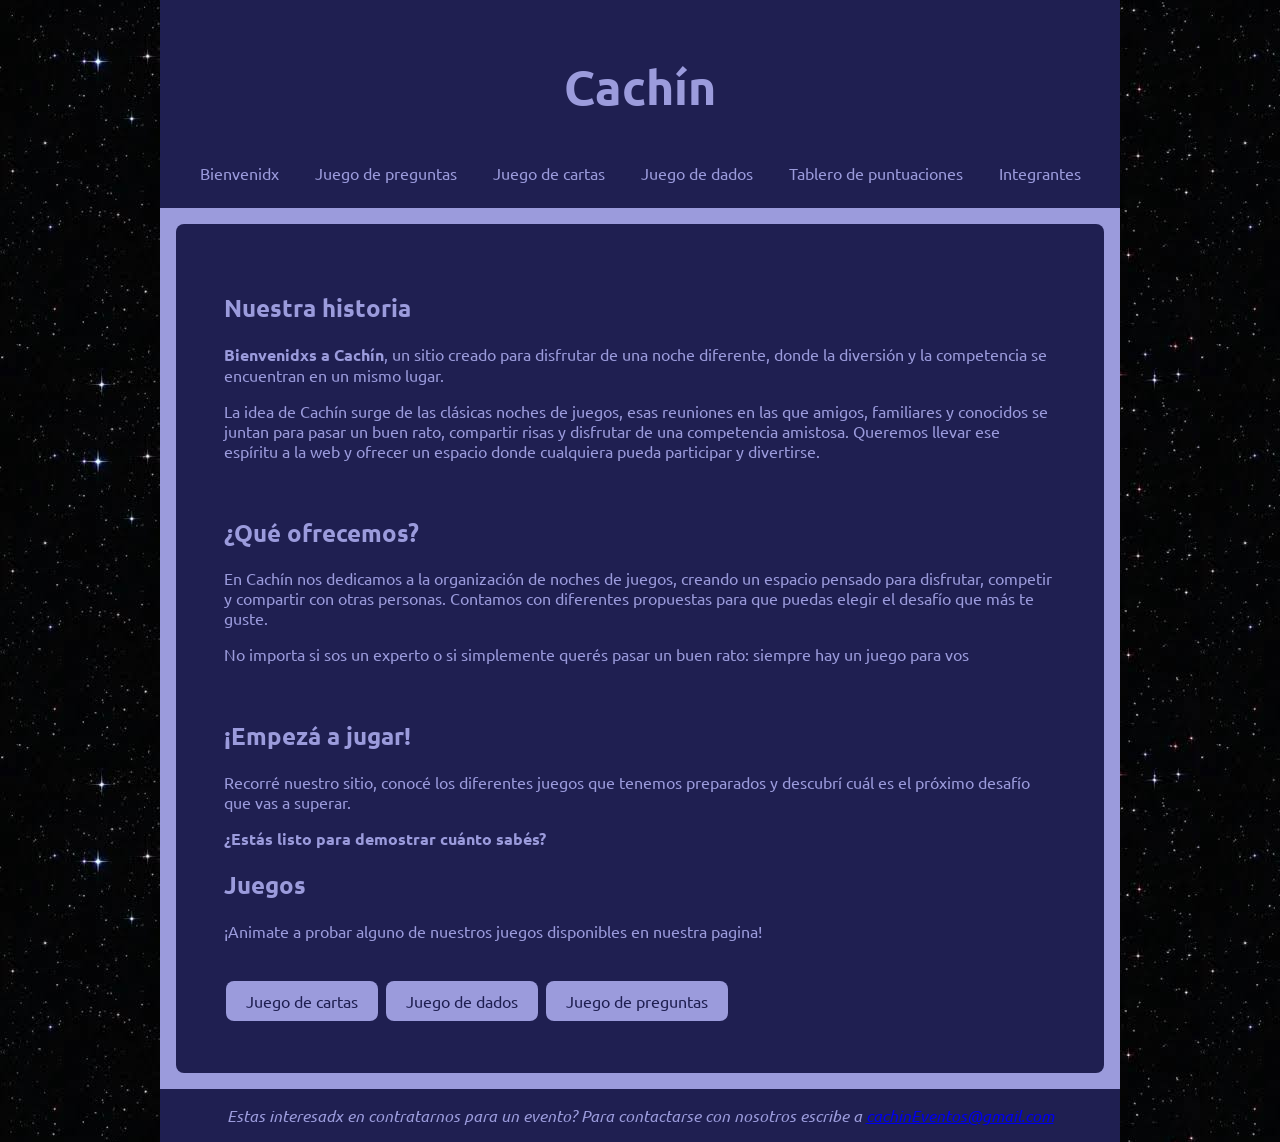
==== index.html @ 5b5b13e2 "Mas estilos y estructura HTML Termine de definir los estilos de la pagina, agregué información a la " ====
<!DOCTYPE html>
<html lang="es">
    <head>
        <meta charset="UTF-8">
        <title>Bienvenido</title>
        <link href="./css/estilo.css" rel="stylesheet">
        <link rel="preconnect" href="https://fonts.googleapis.com">
        <link rel="preconnect" href="https://fonts.gstatic.com" crossorigin>
        <link href="https://fonts.googleapis.com/css2?family=Archivo+Black&family=Ubuntu:ital,wght@0,300;0,400;0,500;0,700;1,300;1,400;1,500;1,700&display=swap" rel="stylesheet">
    </head>
    <body>
        <div id="contenedor">
            <header class="encabezado">
                <nav class="navegador">
                    <h1><strong>Cachín</strong></h1>
                    <ul>
                        <li><a href="index.html">Bienvenidx</a></li>
                        <li><a href="preguntas.html">Juego de preguntas</a></li>
                        <li><a href="cartas.html">Juego de cartas</a></li>
                        <li><a href="dados.html">Juego de dados</a></li>
                        <li><a href="tablero.html">Tablero de puntuaciones</a></li>
                        <li><a href="integrantes.html">Integrantes</a></li>
                    </ul>
                </nav>
            </header>
            <main>
                <section>
                    <article>
                        <h2>Nuestra historia</h2>
                        <p><strong>Bienvenidxs a Cachín</strong>, un sitio creado para disfrutar de una noche diferente, donde la diversión y la competencia se encuentran en un mismo lugar.</p>
                        <p>La idea de Cachín surge de las clásicas noches de juegos, esas reuniones en las que amigos, familiares y conocidos se juntan para pasar un buen rato, compartir risas y disfrutar de una competencia amistosa. Queremos llevar ese espíritu a la web y ofrecer un espacio donde cualquiera pueda participar y divertirse.</p>
                        <br>
                        <h2>¿Qué ofrecemos?</h2>
                        <p>En Cachín nos dedicamos a la organización de noches de juegos, creando un espacio pensado para disfrutar, competir y compartir con otras personas. Contamos con diferentes propuestas para que puedas elegir el desafío que más te guste.</p>
                        <p>No importa si sos un experto o si simplemente querés pasar un buen rato: siempre hay un juego para vos</p>
                        <br>
                        <h2>¡Empezá a jugar!</h2>
                        <p>Recorré nuestro sitio, conocé los diferentes juegos que tenemos preparados y descubrí cuál es el próximo desafío que vas a superar.</p>
                        <p><strong>¿Estás listo para demostrar cuánto sabés?</strong></p>
                        <h2>Juegos</h2>
                        <p>¡Animate a probar alguno de nuestros juegos disponibles en nuestra pagina!</p>
                        <br>
                        <a href="cartas.html" class="botonA">Juego de cartas</a>
                        <a href="dados.html" class="botonA">Juego de dados</a>
                        <a href="preguntas.html" class="botonA">Juego de preguntas</a>
                    </article>
                </section>
            </main>
            <footer class="piedepagina">
                <address>Estas interesadx en contratarnos para un evento? Para contactarse con nosotros escribe a <a href="mailto:cachinEventos@gmail.com">cachinEventos@gmail.com</a></address>
            </footer>
        </div>
    </body>
</html>
---- css/estilo.css ----
*{box-sizing: border-box;}
body{
    margin: 0;
    padding: 0;
    font-family: "Ubuntu", sans-serif;
    background-image: url(../imagenes/fondo-3.jpg);
}
#contenedor{
    width: 100%;
    max-width: 960px;
    margin: 0 auto;
    color: rgb(155, 155, 220);
    background-color: rgb(155, 155, 220);
}
.encabezado, .piedepagina{
    padding:1rem;
    text-align: center;
    background-color: rgb(31, 31, 81);
}
.encabezado h1{
    font-size: 3rem;
}
.navegador ul{
    margin: 0;
    padding: 0;
    list-style-type: none;
}
.navegador li{
    display: inline-block;
}
.navegador a{
    font-size: 1rem;
    line-height: 2.2rem;
    padding: 0.4rem 1rem;
    text-align: center;
    text-decoration: none;
}
.navegador a:link{
    color: rgb(155, 155, 220);
}
.navegador a:visited{
    color: rgb(111, 111, 156);
}
.navegador a:hover{
    color: rgb(54, 54, 75);
}
.navegador a:active{
    color:rgb(22, 22, 37);
}
section{
    padding: 1rem;
    margin: 1rem;
    border-radius: 0.5rem;
    background-color: rgb(31, 31, 81);
}
article{
    text-align: left;
    padding: 1rem;
    margin: 1rem;
}
button{
    display: inline-block;
    border-radius: 0.5rem;
    font-size: medium;
    margin: 4px 2px;
    padding: 10px 20px;
    border: none;
    color: rgb(31, 31, 81);
    background-color: rgb(155, 155, 220);
}
.centrado{
    text-align: center;
}
/*"Botones" del index*/
.botonA{
    display: inline-block;
    text-align: center;
    text-decoration: none;
    border-radius: 0.5rem;
    font-size: medium;
    margin: 4px 2px;
    padding: 10px 20px;
    color: rgb(31, 31, 81) ;
    background-color: rgb(155, 155, 220);
}
.columnas{
    display: flex;
}
.piedepagina address{
    text-align: center;
    text-decoration: none;
}
.piedepagina address:a{
    color:rgb(68, 68, 97);
}
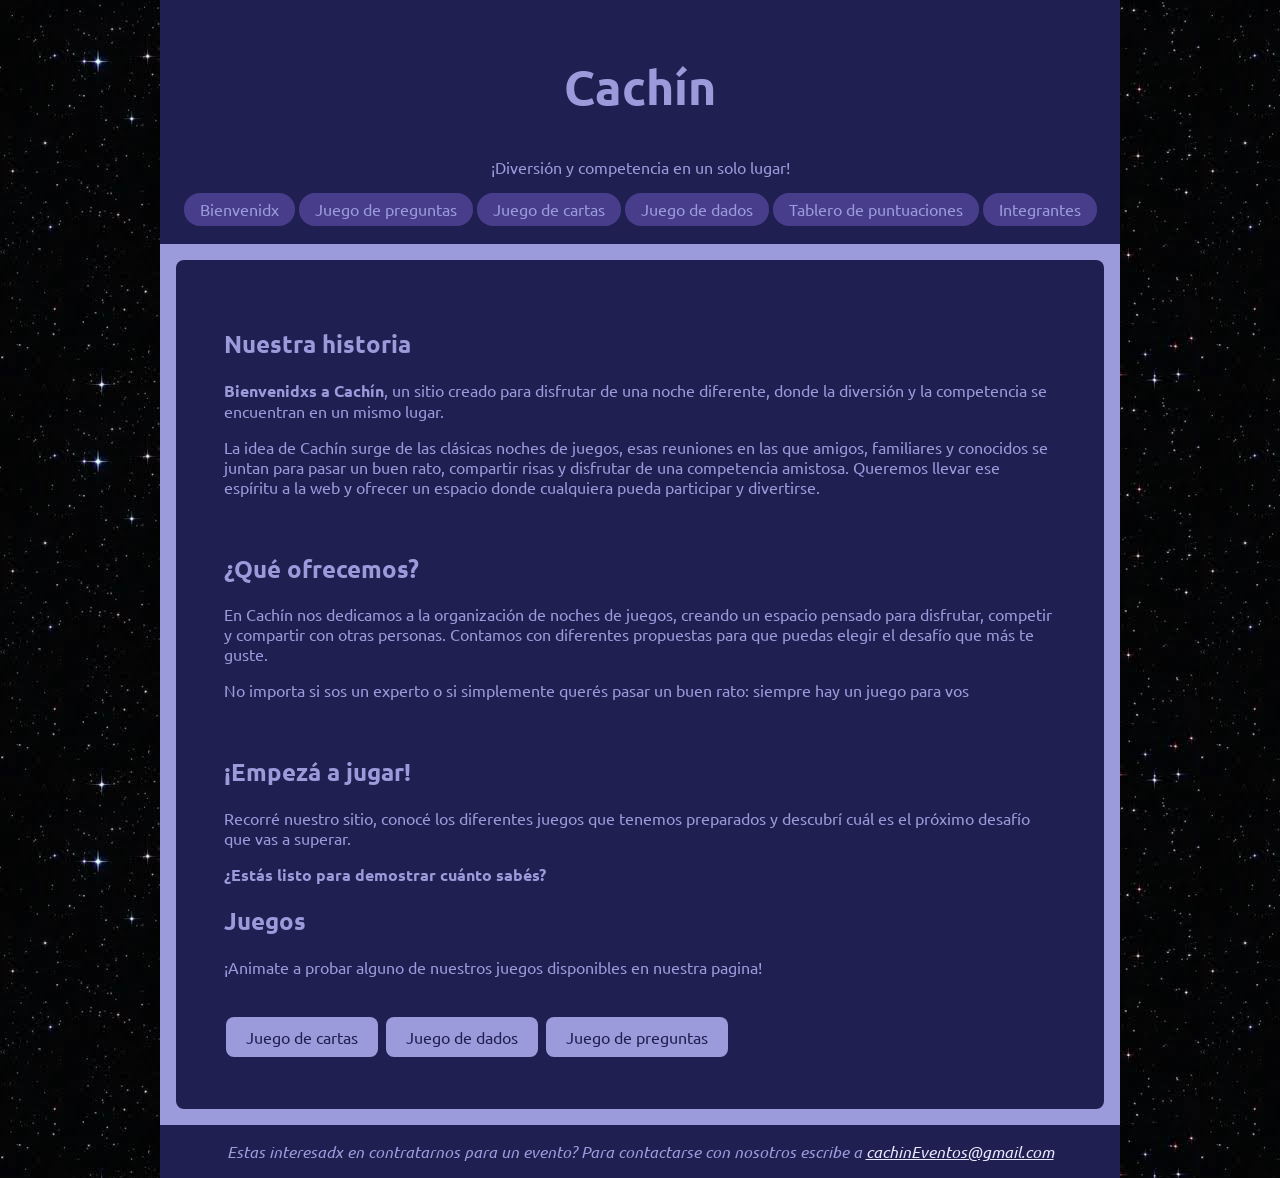
==== commit 815a91f2: "Añadiendo pequeños detalles Añadiendo pequeños detalles visuales al sitio con CSS Indentando código" ====
--- a/index.html
+++ b/index.html
@@ -1,54 +1,69 @@
 <!DOCTYPE html>
 <html lang="es">
-    <head>
-        <meta charset="UTF-8">
-        <title>Bienvenido</title>
-        <link href="./css/estilo.css" rel="stylesheet">
-        <link rel="preconnect" href="https://fonts.googleapis.com">
-        <link rel="preconnect" href="https://fonts.gstatic.com" crossorigin>
-        <link href="https://fonts.googleapis.com/css2?family=Archivo+Black&family=Ubuntu:ital,wght@0,300;0,400;0,500;0,700;1,300;1,400;1,500;1,700&display=swap" rel="stylesheet">
-    </head>
-    <body>
-        <div id="contenedor">
-            <header class="encabezado">
-                <nav class="navegador">
-                    <h1><strong>Cachín</strong></h1>
-                    <ul>
-                        <li><a href="index.html">Bienvenidx</a></li>
-                        <li><a href="preguntas.html">Juego de preguntas</a></li>
-                        <li><a href="cartas.html">Juego de cartas</a></li>
-                        <li><a href="dados.html">Juego de dados</a></li>
-                        <li><a href="tablero.html">Tablero de puntuaciones</a></li>
-                        <li><a href="integrantes.html">Integrantes</a></li>
-                    </ul>
-                </nav>
-            </header>
-            <main>
-                <section>
-                    <article>
-                        <h2>Nuestra historia</h2>
-                        <p><strong>Bienvenidxs a Cachín</strong>, un sitio creado para disfrutar de una noche diferente, donde la diversión y la competencia se encuentran en un mismo lugar.</p>
-                        <p>La idea de Cachín surge de las clásicas noches de juegos, esas reuniones en las que amigos, familiares y conocidos se juntan para pasar un buen rato, compartir risas y disfrutar de una competencia amistosa. Queremos llevar ese espíritu a la web y ofrecer un espacio donde cualquiera pueda participar y divertirse.</p>
-                        <br>
-                        <h2>¿Qué ofrecemos?</h2>
-                        <p>En Cachín nos dedicamos a la organización de noches de juegos, creando un espacio pensado para disfrutar, competir y compartir con otras personas. Contamos con diferentes propuestas para que puedas elegir el desafío que más te guste.</p>
-                        <p>No importa si sos un experto o si simplemente querés pasar un buen rato: siempre hay un juego para vos</p>
-                        <br>
-                        <h2>¡Empezá a jugar!</h2>
-                        <p>Recorré nuestro sitio, conocé los diferentes juegos que tenemos preparados y descubrí cuál es el próximo desafío que vas a superar.</p>
-                        <p><strong>¿Estás listo para demostrar cuánto sabés?</strong></p>
-                        <h2>Juegos</h2>
-                        <p>¡Animate a probar alguno de nuestros juegos disponibles en nuestra pagina!</p>
-                        <br>
-                        <a href="cartas.html" class="botonA">Juego de cartas</a>
-                        <a href="dados.html" class="botonA">Juego de dados</a>
-                        <a href="preguntas.html" class="botonA">Juego de preguntas</a>
-                    </article>
-                </section>
-            </main>
-            <footer class="piedepagina">
-                <address>Estas interesadx en contratarnos para un evento? Para contactarse con nosotros escribe a <a href="mailto:cachinEventos@gmail.com">cachinEventos@gmail.com</a></address>
-            </footer>
-        </div>
-    </body>
+
+<head>
+    <meta charset="UTF-8">
+    <title>Bienvenido</title>
+    <link href="./css/estilo.css" rel="stylesheet">
+    <link rel="preconnect" href="https://fonts.googleapis.com">
+    <link rel="preconnect" href="https://fonts.gstatic.com" crossorigin>
+    <link
+        href="https://fonts.googleapis.com/css2?family=Archivo+Black&family=Ubuntu:ital,wght@0,300;0,400;0,500;0,700;1,300;1,400;1,500;1,700&display=swap"
+        rel="stylesheet">
+</head>
+
+<body>
+    <div id="contenedor">
+        <header class="encabezado">
+            <nav class="navegador">
+                <h1><strong>Cachín</strong></h1>
+                <p>¡Diversión y competencia en un solo lugar!</p>
+                <ul>
+                    <li><a href="index.html">Bienvenidx</a></li>
+                    <li><a href="preguntas.html">Juego de preguntas</a></li>
+                    <li><a href="cartas.html">Juego de cartas</a></li>
+                    <li><a href="dados.html">Juego de dados</a></li>
+                    <li><a href="tablero.html">Tablero de puntuaciones</a></li>
+                    <li><a href="integrantes.html">Integrantes</a></li>
+                </ul>
+            </nav>
+        </header>
+        <main>
+            <section>
+                <article>
+                    <h2>Nuestra historia</h2>
+                    <p><strong>Bienvenidxs a Cachín</strong>, un sitio creado para disfrutar de una noche diferente,
+                        donde la diversión y la competencia se encuentran en un mismo lugar.</p>
+                    <p>La idea de Cachín surge de las clásicas noches de juegos, esas reuniones en las que amigos,
+                        familiares y conocidos se juntan para pasar un buen rato, compartir risas y disfrutar de una
+                        competencia amistosa. Queremos llevar ese espíritu a la web y ofrecer un espacio donde
+                        cualquiera pueda participar y divertirse.</p>
+                    <br>
+                    <h2>¿Qué ofrecemos?</h2>
+                    <p>En Cachín nos dedicamos a la organización de noches de juegos, creando un espacio pensado para
+                        disfrutar, competir y compartir con otras personas. Contamos con diferentes propuestas para que
+                        puedas elegir el desafío que más te guste.</p>
+                    <p>No importa si sos un experto o si simplemente querés pasar un buen rato: siempre hay un juego
+                        para vos</p>
+                    <br>
+                    <h2>¡Empezá a jugar!</h2>
+                    <p>Recorré nuestro sitio, conocé los diferentes juegos que tenemos preparados y descubrí cuál es el
+                        próximo desafío que vas a superar.</p>
+                    <p><strong>¿Estás listo para demostrar cuánto sabés?</strong></p>
+                    <h2>Juegos</h2>
+                    <p>¡Animate a probar alguno de nuestros juegos disponibles en nuestra pagina!</p>
+                    <br>
+                    <a href="cartas.html" class="botonA">Juego de cartas</a>
+                    <a href="dados.html" class="botonA">Juego de dados</a>
+                    <a href="preguntas.html" class="botonA">Juego de preguntas</a>
+                </article>
+            </section>
+        </main>
+        <footer class="piedepagina">
+            <address>Estas interesadx en contratarnos para un evento? Para contactarse con nosotros escribe a <a
+                    href="mailto:cachinEventos@gmail.com">cachinEventos@gmail.com</a></address>
+        </footer>
+    </div>
+</body>
+
 </html>
--- a/css/estilo.css
+++ b/css/estilo.css
@@ -1,64 +1,97 @@
-*{box-sizing: border-box;}
-body{
+* {
+    box-sizing: border-box;
+}
+
+body {
     margin: 0;
     padding: 0;
     font-family: "Ubuntu", sans-serif;
     background-image: url(../imagenes/fondo-3.jpg);
 }
-#contenedor{
+
+#contenedor {
     width: 100%;
     max-width: 960px;
     margin: 0 auto;
     color: rgb(155, 155, 220);
     background-color: rgb(155, 155, 220);
 }
-.encabezado, .piedepagina{
-    padding:1rem;
+
+/* Encabezado y pie de página */
+
+.encabezado,
+.piedepagina {
+    padding: 1rem;
     text-align: center;
     background-color: rgb(31, 31, 81);
 }
-.encabezado h1{
+
+.encabezado h1 {
     font-size: 3rem;
 }
-.navegador ul{
+
+/* Navegador */
+
+.navegador ul {
     margin: 0;
     padding: 0;
     list-style-type: none;
 }
-.navegador li{
+
+.navegador li {
     display: inline-block;
 }
-.navegador a{
+
+.navegador a {
     font-size: 1rem;
     line-height: 2.2rem;
     padding: 0.4rem 1rem;
     text-align: center;
     text-decoration: none;
 }
-.navegador a:link{
+
+.navegador a:link {
     color: rgb(155, 155, 220);
+    background-color: darkslateblue;
+    border-radius: 1rem;
 }
-.navegador a:visited{
-    color: rgb(111, 111, 156);
+
+.navegador a:visited {
+    color: rgb(12, 12, 22);
+    background-color: darkslateblue;
+    border-radius: 1rem;
 }
-.navegador a:hover{
-    color: rgb(54, 54, 75);
+
+.navegador a:hover {
+    color: rgb(94, 94, 240);
+    background-color: rgb(205, 203, 219);
+    border-radius: 1rem;
 }
-.navegador a:active{
-    color:rgb(22, 22, 37);
+
+.navegador a:active {
+    color: rgb(230, 230, 252);
+    background-color: rgb(22, 17, 53);
+    border-radius: 1rem;
 }
-section{
+
+/* Bloques de texto */
+
+section {
     padding: 1rem;
     margin: 1rem;
     border-radius: 0.5rem;
     background-color: rgb(31, 31, 81);
 }
-article{
+
+article {
     text-align: left;
     padding: 1rem;
     margin: 1rem;
 }
-button{
+
+/* Extras */
+
+button {
     display: inline-block;
     border-radius: 0.5rem;
     font-size: medium;
@@ -68,11 +101,14 @@
     color: rgb(31, 31, 81);
     background-color: rgb(155, 155, 220);
 }
-.centrado{
+
+.centrado {
     text-align: center;
 }
-/*"Botones" del index*/
-.botonA{
+
+/* "Botones" del index */
+
+.botonA {
     display: inline-block;
     text-align: center;
     text-decoration: none;
@@ -80,16 +116,37 @@
     font-size: medium;
     margin: 4px 2px;
     padding: 10px 20px;
-    color: rgb(31, 31, 81) ;
+    color: rgb(31, 31, 81);
     background-color: rgb(155, 155, 220);
 }
-.columnas{
+
+/* Imágenes de iconos */
+
+.imagenIcon {
+    aspect-ratio: 1 / 1;
+    border-radius: 50%;
+    padding: auto;
+    margin: auto;
+    display: flex;
+    align-items: center;
+    justify-content: center;
+}
+
+.columnas {
     display: flex;
 }
-.piedepagina address{
+
+/* pie de página */
+
+.piedepagina address {
     text-align: center;
     text-decoration: none;
 }
-.piedepagina address:a{
-    color:rgb(68, 68, 97);
+
+.piedepagina address a:link {
+    color: rgb(230, 230, 252);
+}
+
+.piedepagina address a:hover {
+    color: rgb(12, 12, 22);
 }
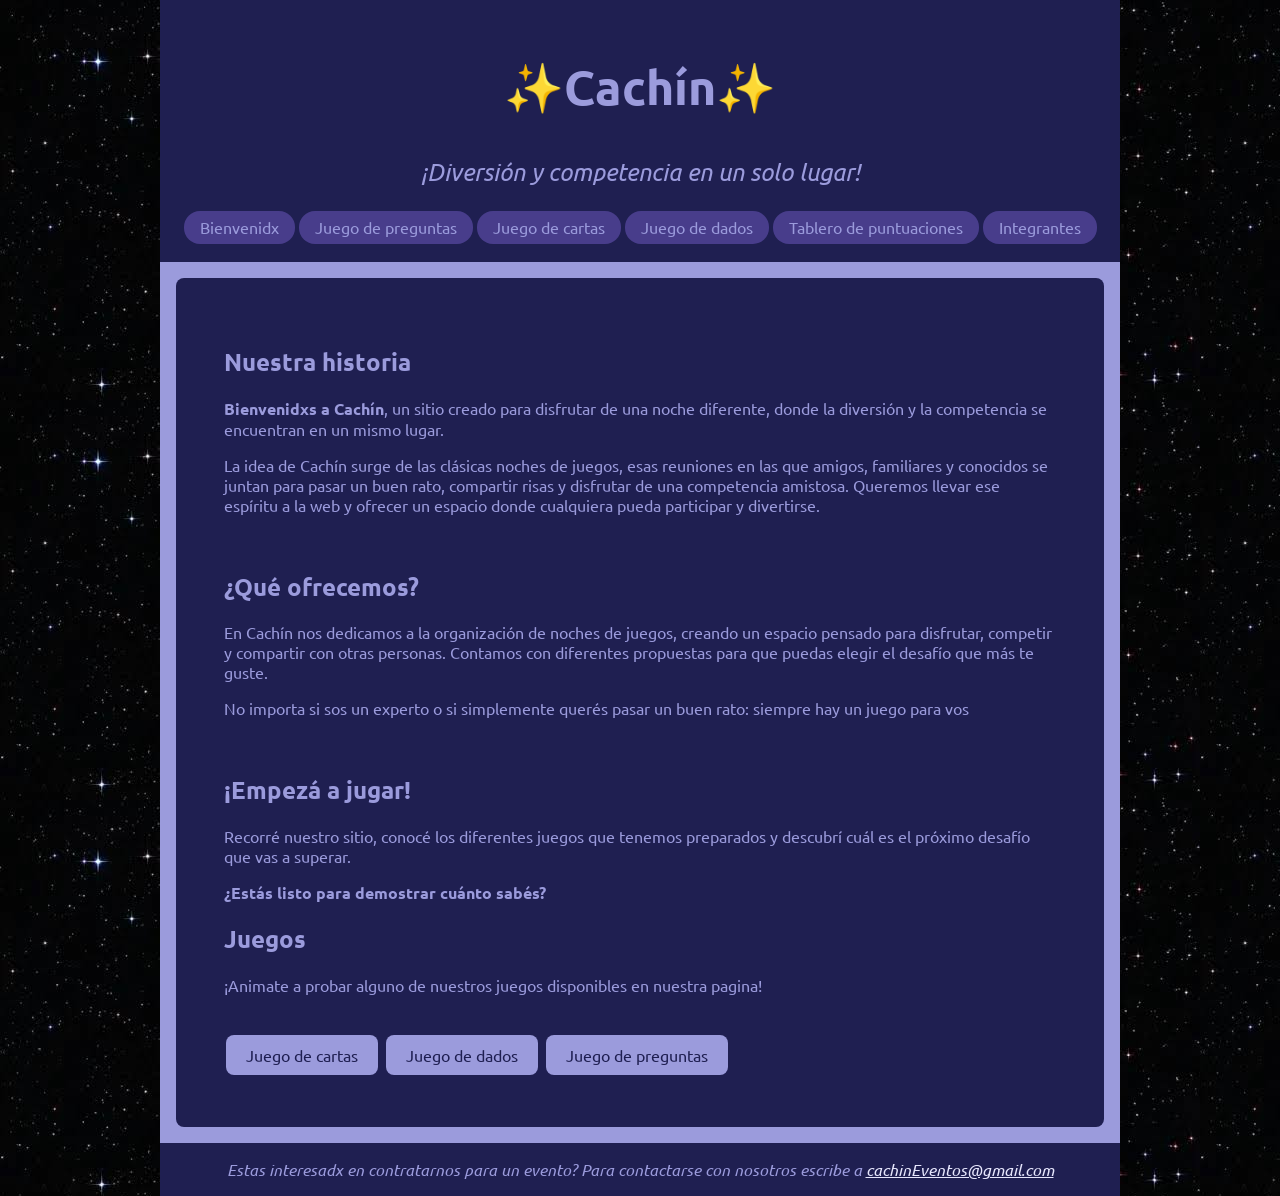
==== commit 71582d26: "Modificando organización de archivos y README Modificando organización de la carpeta con imágenes pa" ====
--- a/index.html
+++ b/index.html
@@ -16,8 +16,8 @@
     <div id="contenedor">
         <header class="encabezado">
             <nav class="navegador">
-                <h1><strong>Cachín</strong></h1>
-                <p>¡Diversión y competencia en un solo lugar!</p>
+                <h1><strong>✨Cachín✨</strong></h1>
+                <p class="subtitulo">¡Diversión y competencia en un solo lugar!</p>
                 <ul>
                     <li><a href="index.html">Bienvenidx</a></li>
                     <li><a href="preguntas.html">Juego de preguntas</a></li>
--- a/css/estilo.css
+++ b/css/estilo.css
@@ -91,6 +91,11 @@
 
 /* Extras */
 
+.subtitulo {
+    font-size: 1.5rem;
+    font-style: italic;
+}
+
 button {
     display: inline-block;
     border-radius: 0.5rem;
@@ -148,5 +153,5 @@
 }
 
 .piedepagina address a:hover {
-    color: rgb(12, 12, 22);
+    color: rgb(94, 94, 240);
 }
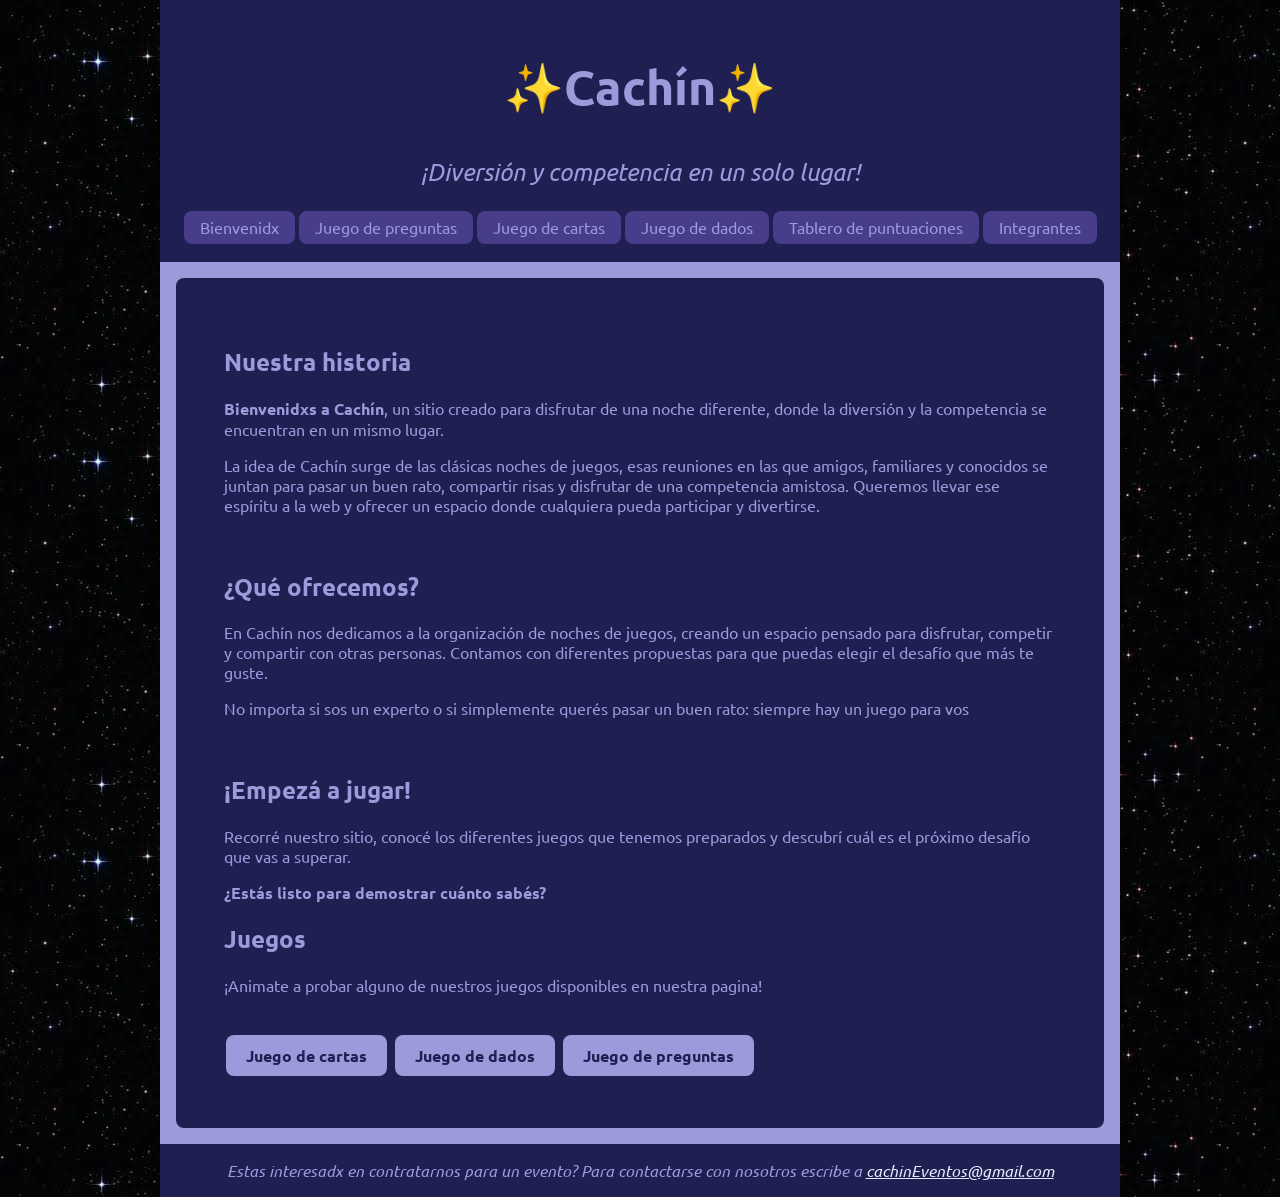
==== commit e2d728d1: "Comentarios en HTML Comente el codigo HTML para que quede orgnizado." ====
--- a/index.html
+++ b/index.html
@@ -1,69 +1,71 @@
 <!DOCTYPE html>
 <html lang="es">
-
-<head>
-    <meta charset="UTF-8">
-    <title>Bienvenido</title>
-    <link href="./css/estilo.css" rel="stylesheet">
-    <link rel="preconnect" href="https://fonts.googleapis.com">
-    <link rel="preconnect" href="https://fonts.gstatic.com" crossorigin>
-    <link
-        href="https://fonts.googleapis.com/css2?family=Archivo+Black&family=Ubuntu:ital,wght@0,300;0,400;0,500;0,700;1,300;1,400;1,500;1,700&display=swap"
-        rel="stylesheet">
-</head>
-
-<body>
-    <div id="contenedor">
-        <header class="encabezado">
-            <nav class="navegador">
-                <h1><strong>✨Cachín✨</strong></h1>
-                <p class="subtitulo">¡Diversión y competencia en un solo lugar!</p>
-                <ul>
-                    <li><a href="index.html">Bienvenidx</a></li>
-                    <li><a href="preguntas.html">Juego de preguntas</a></li>
-                    <li><a href="cartas.html">Juego de cartas</a></li>
-                    <li><a href="dados.html">Juego de dados</a></li>
-                    <li><a href="tablero.html">Tablero de puntuaciones</a></li>
-                    <li><a href="integrantes.html">Integrantes</a></li>
-                </ul>
-            </nav>
-        </header>
-        <main>
-            <section>
-                <article>
-                    <h2>Nuestra historia</h2>
-                    <p><strong>Bienvenidxs a Cachín</strong>, un sitio creado para disfrutar de una noche diferente,
-                        donde la diversión y la competencia se encuentran en un mismo lugar.</p>
-                    <p>La idea de Cachín surge de las clásicas noches de juegos, esas reuniones en las que amigos,
-                        familiares y conocidos se juntan para pasar un buen rato, compartir risas y disfrutar de una
-                        competencia amistosa. Queremos llevar ese espíritu a la web y ofrecer un espacio donde
-                        cualquiera pueda participar y divertirse.</p>
-                    <br>
-                    <h2>¿Qué ofrecemos?</h2>
-                    <p>En Cachín nos dedicamos a la organización de noches de juegos, creando un espacio pensado para
-                        disfrutar, competir y compartir con otras personas. Contamos con diferentes propuestas para que
-                        puedas elegir el desafío que más te guste.</p>
-                    <p>No importa si sos un experto o si simplemente querés pasar un buen rato: siempre hay un juego
-                        para vos</p>
-                    <br>
-                    <h2>¡Empezá a jugar!</h2>
-                    <p>Recorré nuestro sitio, conocé los diferentes juegos que tenemos preparados y descubrí cuál es el
-                        próximo desafío que vas a superar.</p>
-                    <p><strong>¿Estás listo para demostrar cuánto sabés?</strong></p>
-                    <h2>Juegos</h2>
-                    <p>¡Animate a probar alguno de nuestros juegos disponibles en nuestra pagina!</p>
-                    <br>
-                    <a href="cartas.html" class="botonA">Juego de cartas</a>
-                    <a href="dados.html" class="botonA">Juego de dados</a>
-                    <a href="preguntas.html" class="botonA">Juego de preguntas</a>
-                </article>
-            </section>
-        </main>
-        <footer class="piedepagina">
-            <address>Estas interesadx en contratarnos para un evento? Para contactarse con nosotros escribe a <a
-                    href="mailto:cachinEventos@gmail.com">cachinEventos@gmail.com</a></address>
-        </footer>
-    </div>
-</body>
-
+    <!--HEAD-->
+    <head>
+        <meta charset="UTF-8">
+        <title>Bienvenido</title>
+        <link href="./css/estilo.css" rel="stylesheet">
+        <link rel="preconnect" href="https://fonts.googleapis.com">
+        <link rel="preconnect" href="https://fonts.gstatic.com" crossorigin>
+        <link
+            href="https://fonts.googleapis.com/css2?family=Archivo+Black&family=Ubuntu:ital,wght@0,300;0,400;0,500;0,700;1,300;1,400;1,500;1,700&display=swap"
+            rel="stylesheet">
+    </head>
+    <!--BODY-->
+    <body>
+        <div id="contenedor">
+            <!--ENCABEZADO Y NAVEGADOR-->
+            <header class="encabezado">
+                <nav class="navegador">
+                    <h1><strong>✨Cachín✨</strong></h1>
+                    <p class="subtitulo">¡Diversión y competencia en un solo lugar!</p>
+                    <ul>
+                        <li><a href="index.html">Bienvenidx</a></li>
+                        <li><a href="preguntas.html">Juego de preguntas</a></li>
+                        <li><a href="cartas.html">Juego de cartas</a></li>
+                        <li><a href="dados.html">Juego de dados</a></li>
+                        <li><a href="tablero.html">Tablero de puntuaciones</a></li>
+                        <li><a href="integrantes.html">Integrantes</a></li>
+                    </ul>
+                </nav>
+            </header>
+            <!--MAIN-->
+            <main>
+                <section>
+                    <article>
+                        <h2>Nuestra historia</h2>
+                        <p><strong>Bienvenidxs a Cachín</strong>, un sitio creado para disfrutar de una noche diferente,
+                            donde la diversión y la competencia se encuentran en un mismo lugar.</p>
+                        <p>La idea de Cachín surge de las clásicas noches de juegos, esas reuniones en las que amigos,
+                            familiares y conocidos se juntan para pasar un buen rato, compartir risas y disfrutar de una
+                            competencia amistosa. Queremos llevar ese espíritu a la web y ofrecer un espacio donde
+                            cualquiera pueda participar y divertirse.</p>
+                        <br>
+                        <h2>¿Qué ofrecemos?</h2>
+                        <p>En Cachín nos dedicamos a la organización de noches de juegos, creando un espacio pensado para
+                            disfrutar, competir y compartir con otras personas. Contamos con diferentes propuestas para que
+                            puedas elegir el desafío que más te guste.</p>
+                        <p>No importa si sos un experto o si simplemente querés pasar un buen rato: siempre hay un juego
+                            para vos</p>
+                        <br>
+                        <h2>¡Empezá a jugar!</h2>
+                        <p>Recorré nuestro sitio, conocé los diferentes juegos que tenemos preparados y descubrí cuál es el
+                            próximo desafío que vas a superar.</p>
+                        <p><strong>¿Estás listo para demostrar cuánto sabés?</strong></p>
+                        <h2>Juegos</h2>
+                        <p>¡Animate a probar alguno de nuestros juegos disponibles en nuestra pagina!</p>
+                        <br>
+                        <a href="cartas.html" class="botonA"><strong>Juego de cartas</strong></a>
+                        <a href="dados.html" class="botonA"><strong>Juego de dados</strong></a>
+                        <a href="preguntas.html" class="botonA"><strong>Juego de preguntas</strong></a>
+                    </article>
+                </section>
+            </main>
+            <!--PIE DE PAGINA-->
+            <footer class="piedepagina">
+                <address>Estas interesadx en contratarnos para un evento? Para contactarse con nosotros escribe a <a
+                        href="mailto:cachinEventos@gmail.com">cachinEventos@gmail.com</a></address>
+            </footer>
+        </div>
+    </body>
 </html>
--- a/css/estilo.css
+++ b/css/estilo.css
@@ -19,8 +19,7 @@
 
 /* Encabezado y pie de página */
 
-.encabezado,
-.piedepagina {
+.encabezado, .piedepagina {
     padding: 1rem;
     text-align: center;
     background-color: rgb(31, 31, 81);
@@ -53,25 +52,22 @@
 .navegador a:link {
     color: rgb(155, 155, 220);
     background-color: darkslateblue;
-    border-radius: 1rem;
+    border-radius: 0.5rem;
 }
 
 .navegador a:visited {
     color: rgb(12, 12, 22);
     background-color: darkslateblue;
-    border-radius: 1rem;
 }
 
 .navegador a:hover {
     color: rgb(94, 94, 240);
     background-color: rgb(205, 203, 219);
-    border-radius: 1rem;
 }
 
 .navegador a:active {
     color: rgb(230, 230, 252);
     background-color: rgb(22, 17, 53);
-    border-radius: 1rem;
 }
 
 /* Bloques de texto */
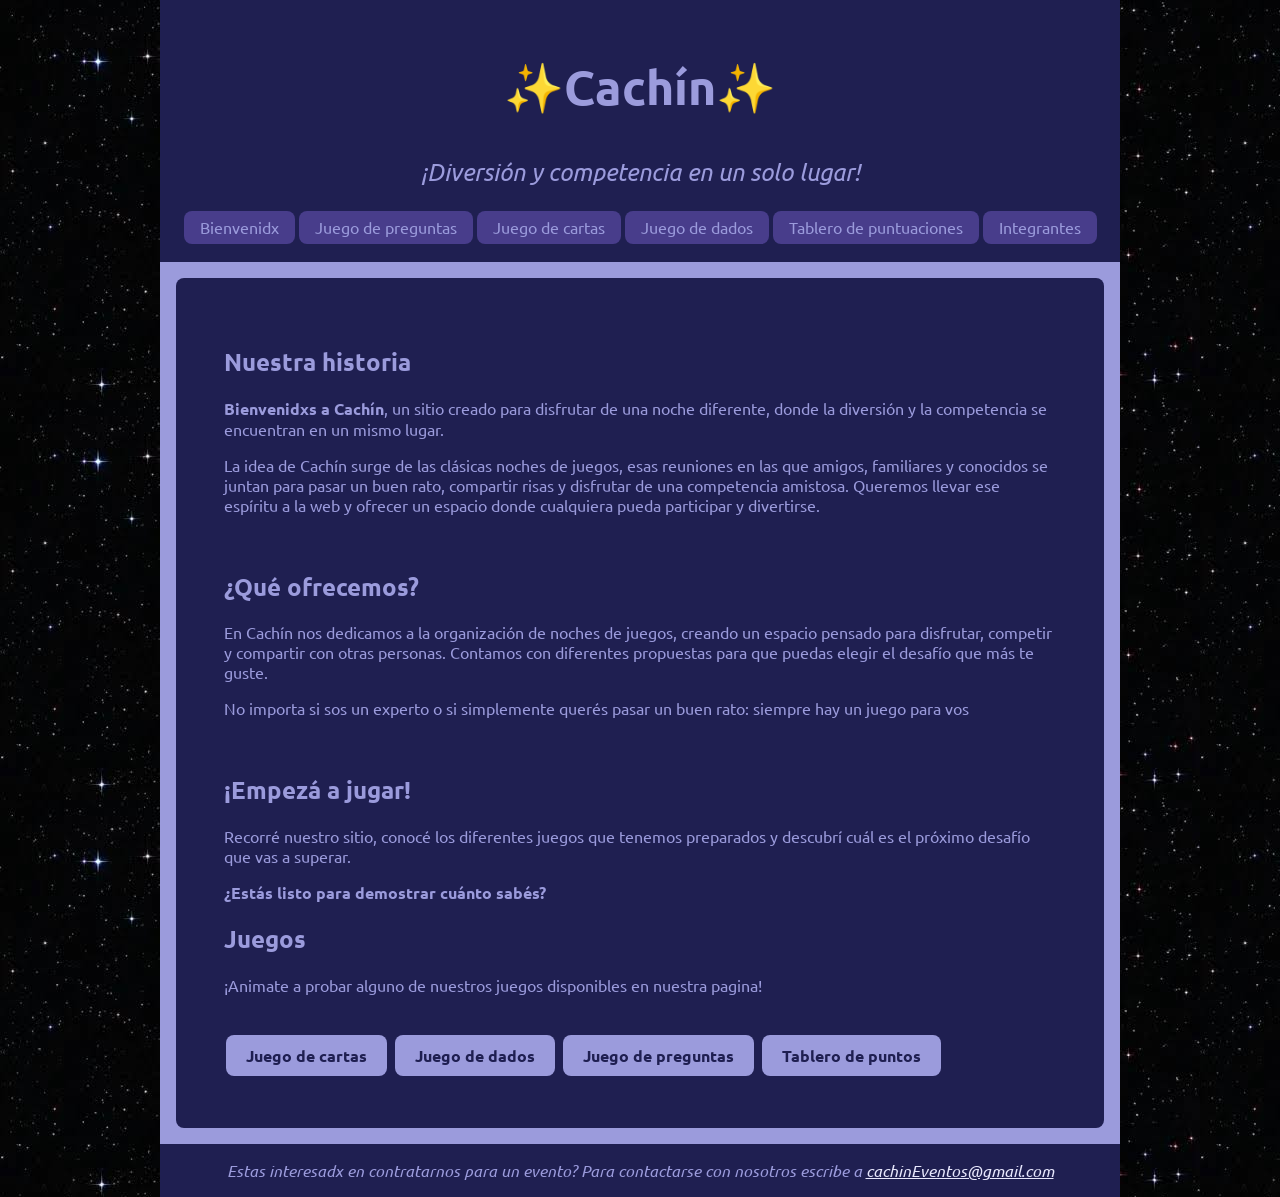
==== commit 2e54b31b: "Arreglo de algunos elementos en HTML y juego de preguntas en JS Agregue mas código JS para el juego " ====
--- a/index.html
+++ b/index.html
@@ -3,7 +3,7 @@
     <!--HEAD-->
     <head>
         <meta charset="UTF-8">
-        <title>Bienvenido</title>
+        <title>Cachín ¿Quienes somos?</title>
         <link href="./css/estilo.css" rel="stylesheet">
         <link rel="preconnect" href="https://fonts.googleapis.com">
         <link rel="preconnect" href="https://fonts.gstatic.com" crossorigin>
@@ -58,6 +58,7 @@
                         <a href="cartas.html" class="botonA"><strong>Juego de cartas</strong></a>
                         <a href="dados.html" class="botonA"><strong>Juego de dados</strong></a>
                         <a href="preguntas.html" class="botonA"><strong>Juego de preguntas</strong></a>
+                        <a href="tablero.html" class="botonA"><strong>Tablero de puntos</strong></a>
                     </article>
                 </section>
             </main>
--- a/css/estilo.css
+++ b/css/estilo.css
@@ -66,7 +66,7 @@
 }
 
 .navegador a:active {
-    color: rgb(230, 230, 252);
+    color: rgb(255, 214, 102);
     background-color: rgb(22, 17, 53);
 }
 
@@ -100,7 +100,7 @@
     padding: 10px 20px;
     border: none;
     color: rgb(31, 31, 81);
-    background-color: rgb(155, 155, 220);
+    background-color: rgb(255, 164, 108);
 }
 
 .centrado {
@@ -149,5 +149,131 @@
 }
 
 .piedepagina address a:hover {
-    color: rgb(94, 94, 240);
+    color: rgb(255, 214, 102);
+}
+
+/* Juego de cartas */
+
+.contenedorJuego {
+    display: flex;
+    flex-direction: column;
+    align-items: center;
+    gap: 1.5rem;
+    padding: 1rem;
+    margin-top: 1rem;
+    border-radius: 0.5rem;
+    background-color: rgb(22, 17, 53);
+    width: 100%;
+}
+
+.contenedorJugador,
+.contenedorIA,
+.contenedorMesa {
+    width: 95%;
+    background-color: rgb(31, 31, 81);
+    padding: 1rem;
+    border-radius: 0.5rem;
+    display: flex;
+    flex-direction: column;
+    align-items: center;
+    border: 0.125rem solid rgb(155, 155, 220);
+}
+
+.contenedorIA {
+    order: 1;
+}
+
+.contenedorMesa {
+    order: 2;
+}
+
+.contenedorJugador {
+    order: 3;
+}
+
+.contenedorJuego h3 {
+    margin-top: 0;
+    margin-bottom: 1rem;
+    color: rgb(255, 214, 102);
+    font-size: 1.2rem;
+}
+
+.manoJugador,
+.manoIA,
+.mesaCartas,
+.cartasCasitaContenedor {
+    display: flex;
+    flex-wrap: wrap;
+    gap: 0.5rem;
+    justify-content: center;
+    align-items: center;
+    margin: 1rem 0;
+    width: 100%;
+    background-color: rgba(22, 17, 53, 0.4);
+    padding: 0.5rem;
+    border-radius: 0.4rem;
+}
+
+.cartaVisual {
+    width: 4rem;
+    flex: 0 0 auto;
+}
+
+.cartaVisual img {
+    display: block;
+    width: 100%;
+    height: auto;
+}
+
+.casitaJugador p,
+.casitaIA p,
+.manoJugador p,
+.manoIA p {
+    font-size: 0.85rem;
+    font-weight: bold;
+    color: rgb(155, 155, 220);
+    margin: 0;
+    text-align: center;
+}
+
+/* Botones del jugador */
+
+.botonesJugador {
+    display: flex;
+    gap: 0.25rem;
+    width: 100%;
+    margin-top: 0.5rem;
+}
+
+/* Pantalla final */
+
+.seccionGameOver {
+    background-color: rgb(22, 17, 53);
+    border: 0.125rem solid rgb(155, 155, 220);
+    color: rgb(230, 230, 252);
+    padding: 2rem;
+    border-radius: 0.5rem;
+    text-align: center;
+    max-width: 500px;
+    margin: 2rem auto;
+}
+
+.seccionGameOver h2 {
+    margin-top: 0;
+    color: rgb(255, 214, 102);
+}
+
+.ganadorMensaje {
+    color: rgb(255, 214, 102);
+    font-weight: bold;
+}
+
+.perdedorMensaje {
+    color: rgb(255, 164, 108);
+    font-weight: bold;
+}
+
+.empateMensaje {
+    color: rgb(155, 155, 220);
+    font-weight: bold;
 }
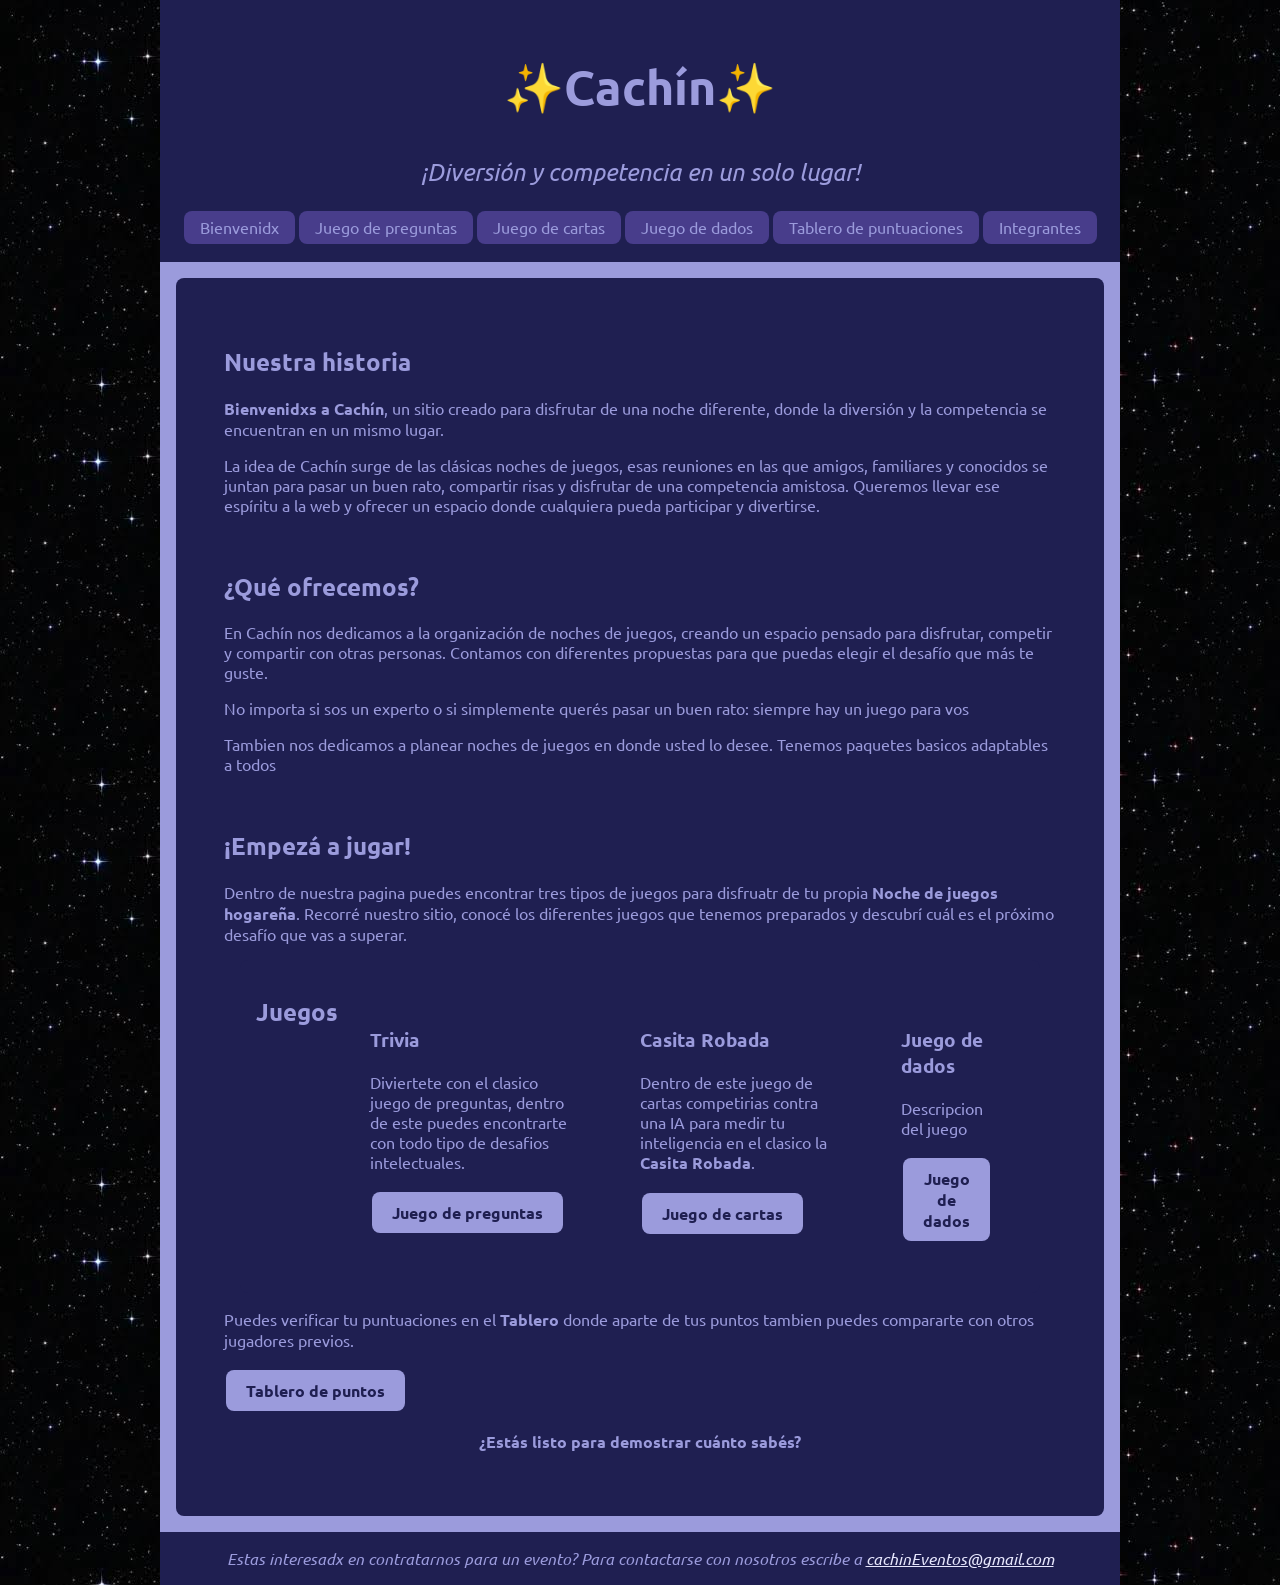
==== commit 892dc405: "Juego de preguntas y modificaciones en el commit Terminé el juego de preguntas y realice algunas mod" ====
--- a/index.html
+++ b/index.html
@@ -47,18 +47,32 @@
                             puedas elegir el desafío que más te guste.</p>
                         <p>No importa si sos un experto o si simplemente querés pasar un buen rato: siempre hay un juego
                             para vos</p>
+                        <p>Tambien nos dedicamos a planear noches de juegos en donde usted lo desee. Tenemos paquetes basicos adaptables a todos</p>
                         <br>
                         <h2>¡Empezá a jugar!</h2>
-                        <p>Recorré nuestro sitio, conocé los diferentes juegos que tenemos preparados y descubrí cuál es el
+                        <p>Dentro de nuestra pagina puedes encontrar tres tipos de juegos para disfruatr de tu propia <strong>Noche de juegos hogareña</strong>. Recorré nuestro sitio, conocé los diferentes juegos que tenemos preparados y descubrí cuál es el
                             próximo desafío que vas a superar.</p>
-                        <p><strong>¿Estás listo para demostrar cuánto sabés?</strong></p>
-                        <h2>Juegos</h2>
-                        <p>¡Animate a probar alguno de nuestros juegos disponibles en nuestra pagina!</p>
-                        <br>
-                        <a href="cartas.html" class="botonA"><strong>Juego de cartas</strong></a>
-                        <a href="dados.html" class="botonA"><strong>Juego de dados</strong></a>
-                        <a href="preguntas.html" class="botonA"><strong>Juego de preguntas</strong></a>
+                        <section class="columnas">
+                            <h2>Juegos</h2>
+                            <article>
+                                <h3>Trivia</h3>
+                                <p>Diviertete con el clasico juego de preguntas, dentro de este puedes encontrarte con todo tipo de desafios intelectuales.</p>
+                                <a href="preguntas.html" class="botonA"><strong>Juego de preguntas</strong></a>
+                            </article>
+                            <article>
+                                <h3>Casita Robada</h3>
+                                <p>Dentro de este juego de cartas competirias contra una IA para medir tu inteligencia en el clasico la <strong>Casita Robada</strong>.</p>
+                                <a href="cartas.html" class="botonA"><strong>Juego de cartas</strong></a>
+                            </article>
+                            <article>
+                                <h3>Juego de dados</h3>
+                                <p>Descripcion del juego</p>
+                                <a href="dados.html" class="botonA"><strong>Juego de dados</strong></a>
+                            </article>
+                        </section>
+                        <p>Puedes verificar tu puntuaciones en el <strong>Tablero</strong> donde aparte de tus puntos tambien puedes compararte con otros jugadores previos.</p>
                         <a href="tablero.html" class="botonA"><strong>Tablero de puntos</strong></a>
+                        <p class="centrado"><strong>¿Estás listo para demostrar cuánto sabés?</strong></p>
                     </article>
                 </section>
             </main>
--- a/css/estilo.css
+++ b/css/estilo.css
@@ -100,7 +100,7 @@
     padding: 10px 20px;
     border: none;
     color: rgb(31, 31, 81);
-    background-color: rgb(255, 164, 108);
+    background-color: rgb(155, 155, 220);
 }
 
 .centrado {
@@ -149,7 +149,7 @@
 }
 
 .piedepagina address a:hover {
-    color: rgb(255, 214, 102);
+    color: rgb(155, 155, 220);
 }
 
 /* Juego de cartas */
@@ -194,7 +194,7 @@
 .contenedorJuego h3 {
     margin-top: 0;
     margin-bottom: 1rem;
-    color: rgb(255, 214, 102);
+    color: rgb(155, 155, 220);
     font-size: 1.2rem;
 }
 
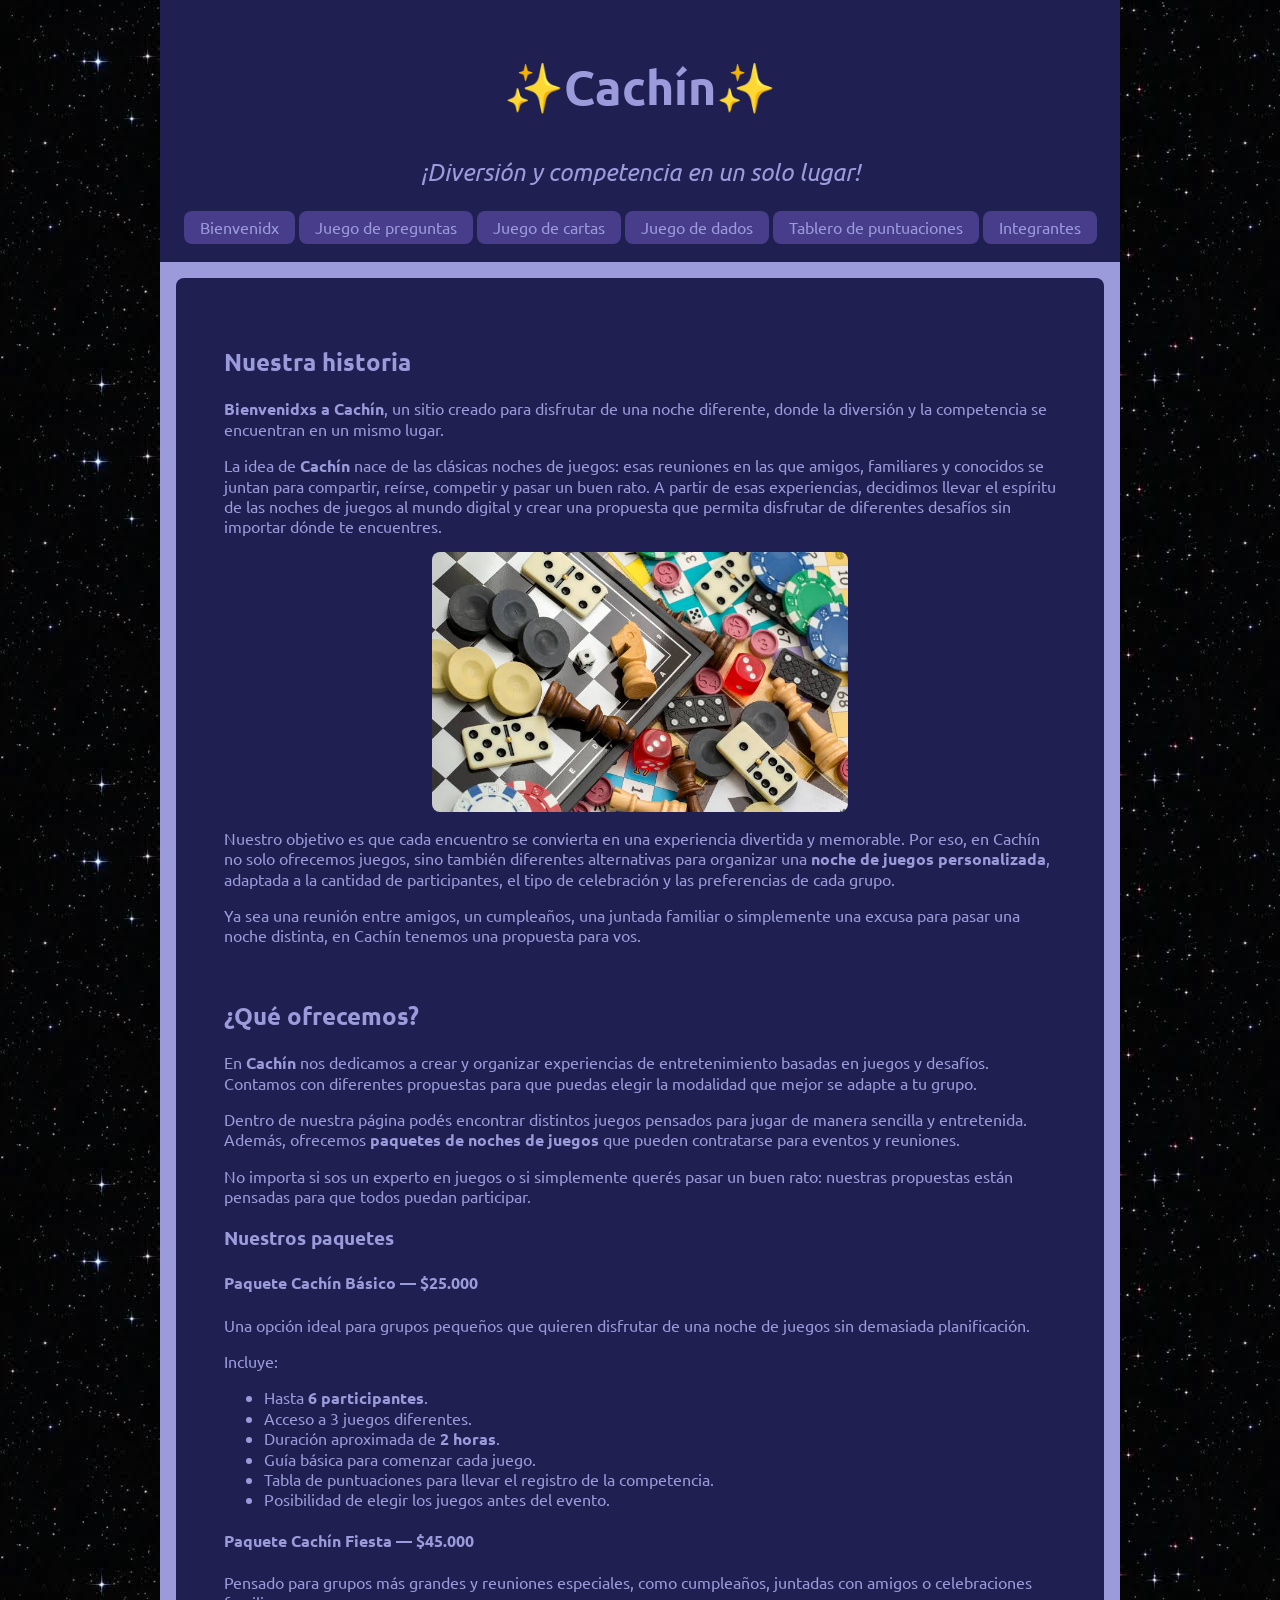
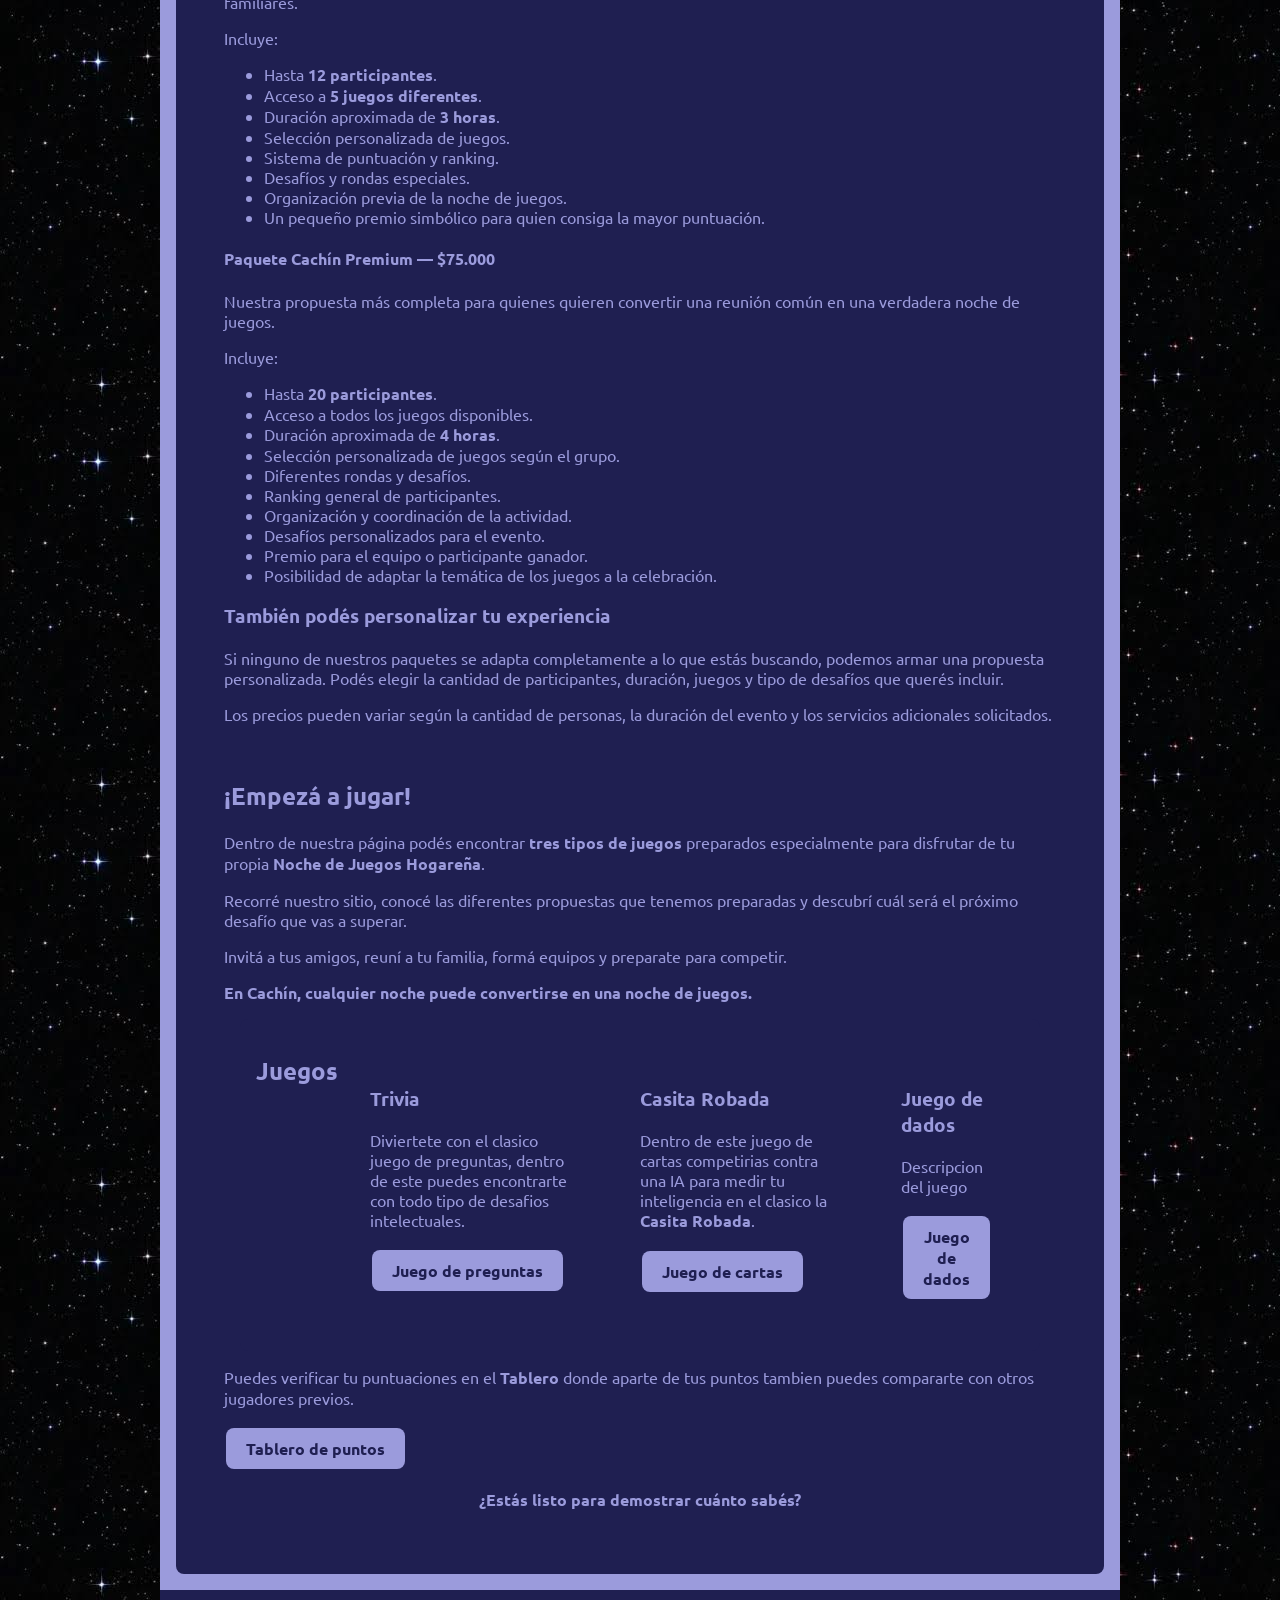
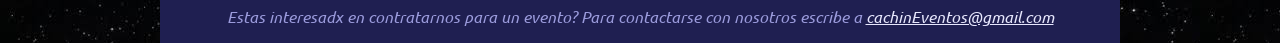
==== commit 67e0daad: "Mejorando el index Agregue mas texto e imágenes al index para hacerlo pasar por una pagina de verdad" ====
--- a/index.html
+++ b/index.html
@@ -36,22 +36,64 @@
                         <h2>Nuestra historia</h2>
                         <p><strong>Bienvenidxs a Cachín</strong>, un sitio creado para disfrutar de una noche diferente,
                             donde la diversión y la competencia se encuentran en un mismo lugar.</p>
-                        <p>La idea de Cachín surge de las clásicas noches de juegos, esas reuniones en las que amigos,
-                            familiares y conocidos se juntan para pasar un buen rato, compartir risas y disfrutar de una
-                            competencia amistosa. Queremos llevar ese espíritu a la web y ofrecer un espacio donde
-                            cualquiera pueda participar y divertirse.</p>
+                        <p>La idea de <strong>Cachín</strong> nace de las clásicas noches de juegos: esas reuniones en las que amigos, familiares y conocidos se juntan para compartir, reírse, competir y pasar un buen rato. A partir de esas experiencias, decidimos llevar el espíritu de las noches de juegos al mundo digital y crear una propuesta que permita disfrutar de diferentes desafíos sin importar dónde te encuentres.</p>
+                        <img src="imagenes/juegos.jpg" alt="#">
+                        <p>Nuestro objetivo es que cada encuentro se convierta en una experiencia divertida y memorable. Por eso, en Cachín no solo ofrecemos juegos, sino también diferentes alternativas para organizar una <strong>noche de juegos personalizada</strong>, adaptada a la cantidad de participantes, el tipo de celebración y las preferencias de cada grupo.</p>
+                        <p>Ya sea una reunión entre amigos, un cumpleaños, una juntada familiar o simplemente una excusa para pasar una noche distinta, en Cachín tenemos una propuesta para vos.</p>
                         <br>
                         <h2>¿Qué ofrecemos?</h2>
-                        <p>En Cachín nos dedicamos a la organización de noches de juegos, creando un espacio pensado para
-                            disfrutar, competir y compartir con otras personas. Contamos con diferentes propuestas para que
-                            puedas elegir el desafío que más te guste.</p>
-                        <p>No importa si sos un experto o si simplemente querés pasar un buen rato: siempre hay un juego
-                            para vos</p>
-                        <p>Tambien nos dedicamos a planear noches de juegos en donde usted lo desee. Tenemos paquetes basicos adaptables a todos</p>
+                        <p>En <strong>Cachín</strong> nos dedicamos a crear y organizar experiencias de entretenimiento basadas en juegos y desafíos. Contamos con diferentes propuestas para que puedas elegir la modalidad que mejor se adapte a tu grupo.</p>
+                        <p>Dentro de nuestra página podés encontrar distintos juegos pensados para jugar de manera sencilla y entretenida. Además, ofrecemos <strong>paquetes de noches de juegos</strong> que pueden contratarse para eventos y reuniones.</p>
+                        <p>No importa si sos un experto en juegos o si simplemente querés pasar un buen rato: nuestras propuestas están pensadas para que todos puedan participar.</p>
+                        <h3>Nuestros paquetes</h3>
+                        <h4>Paquete Cachín Básico — $25.000</h4>
+                        <p>Una opción ideal para grupos pequeños que quieren disfrutar de una noche de juegos sin demasiada planificación.</p>
+                        <p>Incluye:</p>
+                        <ul>
+                            <li>Hasta <strong>6 participantes</strong>.</li>
+                            <li>Acceso a 3 juegos diferentes.</li>
+                            <li>Duración aproximada de <strong>2 horas</strong>.</li>
+                            <li>Guía básica para comenzar cada juego.</li>
+                            <li>Tabla de puntuaciones para llevar el registro de la competencia.</li>
+                            <li>Posibilidad de elegir los juegos antes del evento.</li>
+                        </ul>
+                        <h4>Paquete Cachín Fiesta — $45.000</h4>
+                        <p>Pensado para grupos más grandes y reuniones especiales, como cumpleaños, juntadas con amigos o celebraciones familiares.</p>
+                        <p>Incluye:</p>
+                        <ul>
+                            <li>Hasta <strong>12 participantes</strong>.</li>
+                            <li>Acceso a <strong>5 juegos diferentes</strong>.</li>
+                            <li>Duración aproximada de <strong>3 horas</strong>.</li>
+                            <li>Selección personalizada de juegos.</li>
+                            <li>Sistema de puntuación y ranking.</li>
+                            <li>Desafíos y rondas especiales.</li>
+                            <li>Organización previa de la noche de juegos.</li>
+                            <li>Un pequeño premio simbólico para quien consiga la mayor puntuación.</li>
+                        </ul>
+                        <h4>Paquete Cachín Premium — $75.000</h4>
+                        <p>Nuestra propuesta más completa para quienes quieren convertir una reunión común en una verdadera noche de juegos.</p>
+                        <p>Incluye:</p>
+                        <ul>
+                            <li>Hasta <strong>20 participantes</strong>.</li>
+                            <li>Acceso a todos los juegos disponibles.</li>
+                            <li>Duración aproximada de <strong>4 horas</strong>.</li>
+                            <li>Selección personalizada de juegos según el grupo.</li>
+                            <li>Diferentes rondas y desafíos.</li>
+                            <li>Ranking general de participantes.</li>
+                            <li>Organización y coordinación de la actividad.</li>
+                            <li>Desafíos personalizados para el evento.</li>
+                            <li>Premio para el equipo o participante ganador.</li>
+                            <li>Posibilidad de adaptar la temática de los juegos a la celebración.</li>
+                        </ul>
+                        <h3>También podés personalizar tu experiencia</h3>
+                        <p>Si ninguno de nuestros paquetes se adapta completamente a lo que estás buscando, podemos armar una propuesta personalizada. Podés elegir la cantidad de participantes, duración, juegos y tipo de desafíos que querés incluir.</p>
+                        <p>Los precios pueden variar según la cantidad de personas, la duración del evento y los servicios adicionales solicitados.</p>
                         <br>
                         <h2>¡Empezá a jugar!</h2>
-                        <p>Dentro de nuestra pagina puedes encontrar tres tipos de juegos para disfruatr de tu propia <strong>Noche de juegos hogareña</strong>. Recorré nuestro sitio, conocé los diferentes juegos que tenemos preparados y descubrí cuál es el
-                            próximo desafío que vas a superar.</p>
+                        <p>Dentro de nuestra página podés encontrar <strong>tres tipos de juegos</strong> preparados especialmente para disfrutar de tu propia <strong>Noche de Juegos Hogareña</strong>.</p>
+                        <p>Recorré nuestro sitio, conocé las diferentes propuestas que tenemos preparadas y descubrí cuál será el próximo desafío que vas a superar.</p>
+                        <p>Invitá a tus amigos, reuní a tu familia, formá equipos y preparate para competir.</p>
+                        <p><strong>En Cachín, cualquier noche puede convertirse en una noche de juegos.</strong></p>
                         <section class="columnas">
                             <h2>Juegos</h2>
                             <article>
--- a/css/estilo.css
+++ b/css/estilo.css
@@ -102,7 +102,12 @@
     color: rgb(31, 31, 81);
     background-color: rgb(155, 155, 220);
 }
-
+img{
+    display: block;
+    margin: auto;
+    border-radius:0.5rem;
+    max-width: 50%;
+}
 .centrado {
     text-align: center;
 }
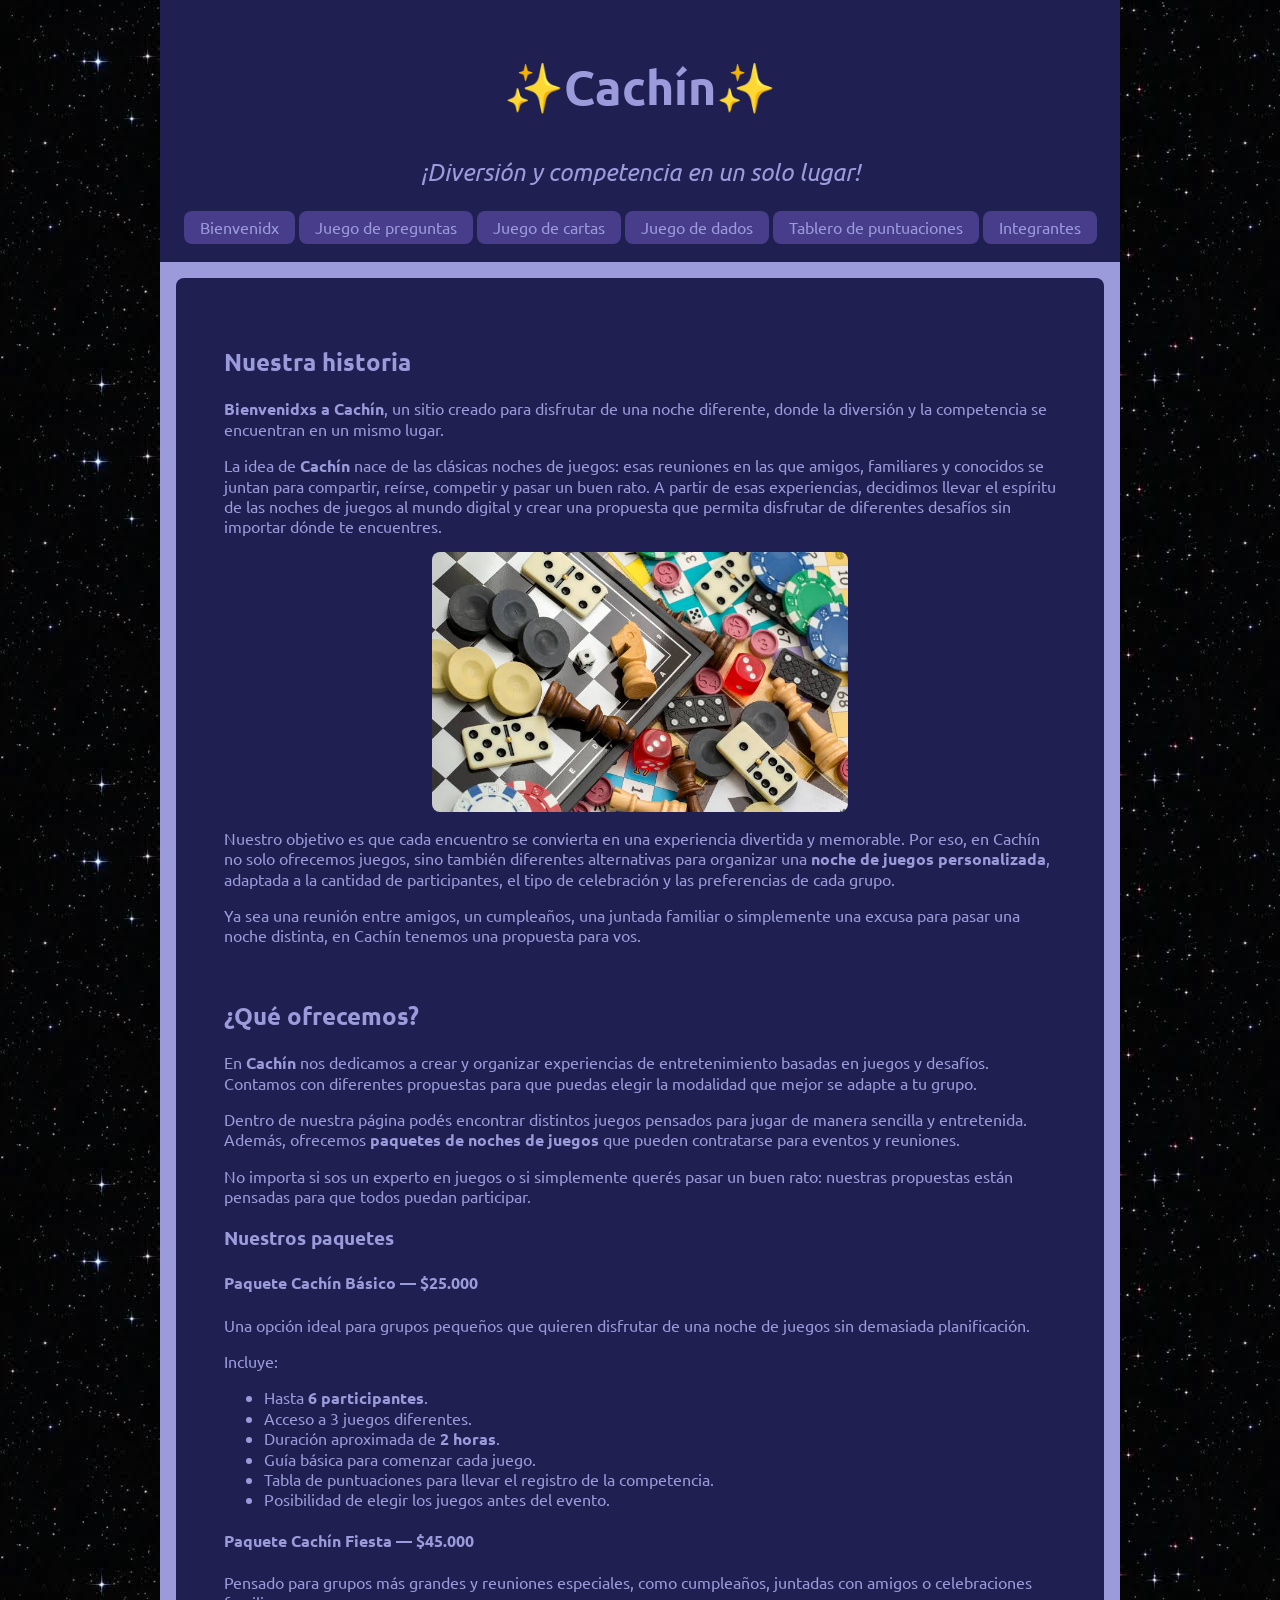
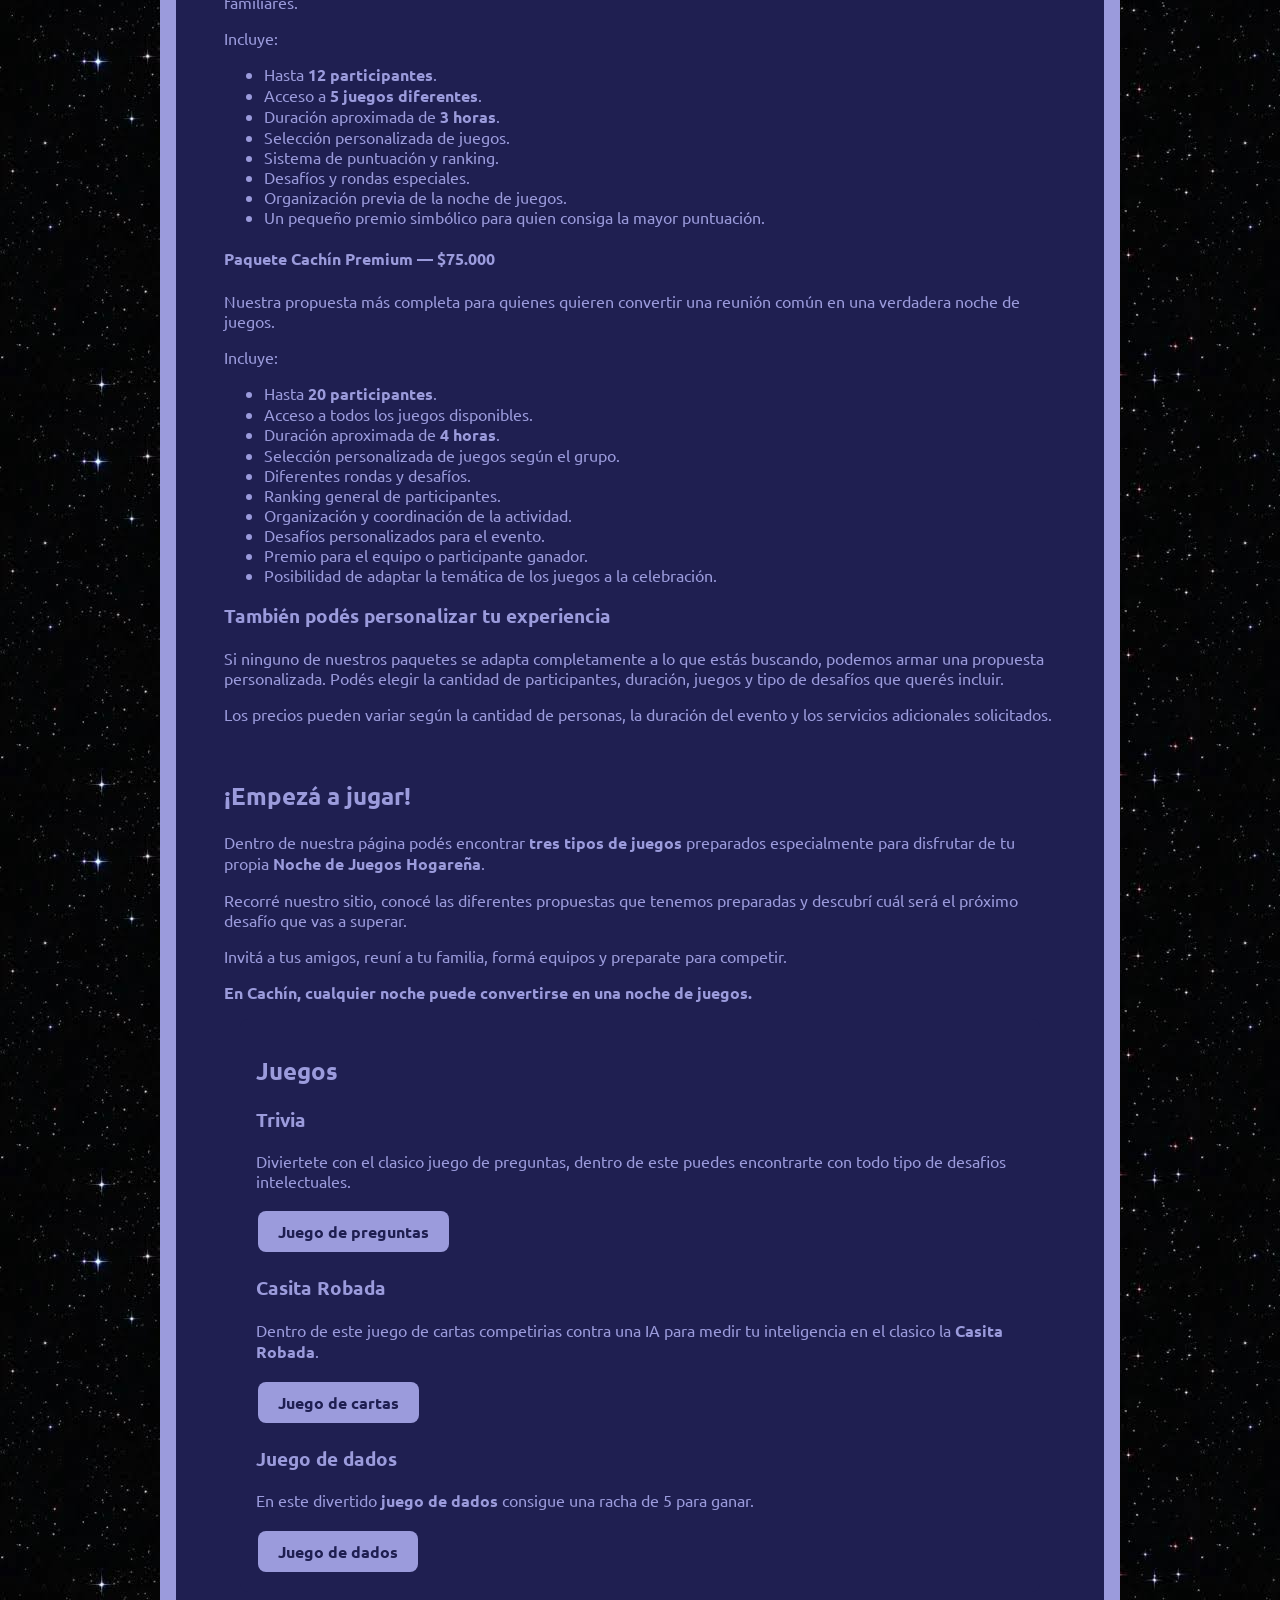
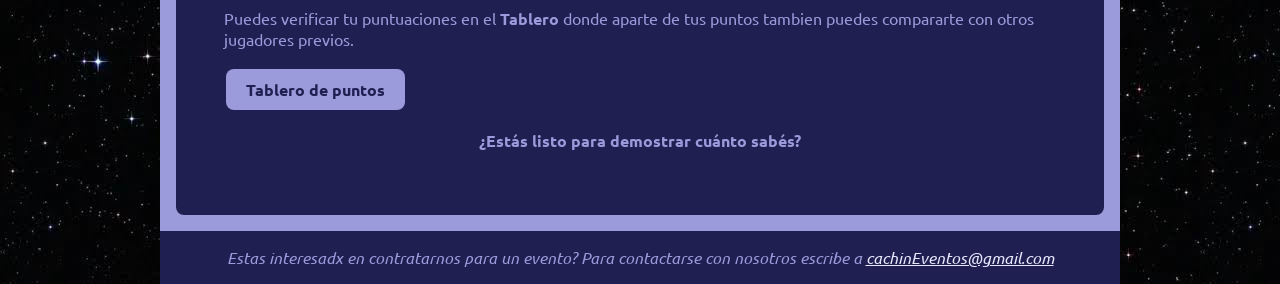
==== commit 32f306fe: "Arreglo de imagenes Arregle un problema de los icons en la pagina de integrantes y agregue una breve" ====
--- a/index.html
+++ b/index.html
@@ -37,7 +37,7 @@
                         <p><strong>Bienvenidxs a Cachín</strong>, un sitio creado para disfrutar de una noche diferente,
                             donde la diversión y la competencia se encuentran en un mismo lugar.</p>
                         <p>La idea de <strong>Cachín</strong> nace de las clásicas noches de juegos: esas reuniones en las que amigos, familiares y conocidos se juntan para compartir, reírse, competir y pasar un buen rato. A partir de esas experiencias, decidimos llevar el espíritu de las noches de juegos al mundo digital y crear una propuesta que permita disfrutar de diferentes desafíos sin importar dónde te encuentres.</p>
-                        <img src="imagenes/juegos.jpg" alt="#">
+                        <img src="imagenes/juegos.jpg" alt="#" class="imagenesCentrado">
                         <p>Nuestro objetivo es que cada encuentro se convierta en una experiencia divertida y memorable. Por eso, en Cachín no solo ofrecemos juegos, sino también diferentes alternativas para organizar una <strong>noche de juegos personalizada</strong>, adaptada a la cantidad de participantes, el tipo de celebración y las preferencias de cada grupo.</p>
                         <p>Ya sea una reunión entre amigos, un cumpleaños, una juntada familiar o simplemente una excusa para pasar una noche distinta, en Cachín tenemos una propuesta para vos.</p>
                         <br>
@@ -94,23 +94,17 @@
                         <p>Recorré nuestro sitio, conocé las diferentes propuestas que tenemos preparadas y descubrí cuál será el próximo desafío que vas a superar.</p>
                         <p>Invitá a tus amigos, reuní a tu familia, formá equipos y preparate para competir.</p>
                         <p><strong>En Cachín, cualquier noche puede convertirse en una noche de juegos.</strong></p>
-                        <section class="columnas">
-                            <h2>Juegos</h2>
-                            <article>
+                        <section>
+                                <h2>Juegos</h2>
                                 <h3>Trivia</h3>
                                 <p>Diviertete con el clasico juego de preguntas, dentro de este puedes encontrarte con todo tipo de desafios intelectuales.</p>
                                 <a href="preguntas.html" class="botonA"><strong>Juego de preguntas</strong></a>
-                            </article>
-                            <article>
                                 <h3>Casita Robada</h3>
                                 <p>Dentro de este juego de cartas competirias contra una IA para medir tu inteligencia en el clasico la <strong>Casita Robada</strong>.</p>
                                 <a href="cartas.html" class="botonA"><strong>Juego de cartas</strong></a>
-                            </article>
-                            <article>
                                 <h3>Juego de dados</h3>
-                                <p>Descripcion del juego</p>
+                                <p>En este divertido <strong>juego de dados</strong> consigue una racha de 5 para ganar.</p>
                                 <a href="dados.html" class="botonA"><strong>Juego de dados</strong></a>
-                            </article>
                         </section>
                         <p>Puedes verificar tu puntuaciones en el <strong>Tablero</strong> donde aparte de tus puntos tambien puedes compararte con otros jugadores previos.</p>
                         <a href="tablero.html" class="botonA"><strong>Tablero de puntos</strong></a>
--- a/css/estilo.css
+++ b/css/estilo.css
@@ -83,6 +83,7 @@
     text-align: left;
     padding: 1rem;
     margin: 1rem;
+    position: relative; /* <--- AQUÍ ESTÁ EL CAMBIO CLAVE PARA ANCLAR EL BADGE */
 }
 
 /* Extras */
@@ -101,8 +102,14 @@
     border: none;
     color: rgb(31, 31, 81);
     background-color: rgb(155, 155, 220);
-}
-img{
+    cursor: pointer;
+}
+
+button:hover {
+    background-color: rgb(94, 94, 240);
+    color: white;
+}
+.imagenesCentrado{
     display: block;
     margin: auto;
     border-radius:0.5rem;
@@ -140,6 +147,8 @@
 
 .columnas {
     display: flex;
+    text-align: left;
+    align-items: center;
 }
 
 /* pie de página */
@@ -154,6 +163,123 @@
 }
 
 .piedepagina address a:hover {
+    color: rgb(94, 94, 240);
+}
+
+
+/* --- ESTILOS ESPECÍFICOS PARA EL JUEGO DE DADOS --- */
+
+.dados-container {
+    display: flex;
+    justify-content: center;
+    gap: 30px;
+    margin: 25px 0;
+}
+
+.dado-box {
+    text-align: center;
+    font-weight: bold;
+    color: rgb(155, 155, 220);
+}
+
+.dado-box img {
+    width: 90px;
+    height: 90px;
+    object-fit: cover;
+    border-radius: 8px;
+    box-shadow: 0 4px 10px rgba(0,0,0,0.3);
+    margin-top: 8px;
+}
+/* --- Transicion suave--- */
+#juego-container {
+    opacity: 0;
+    transform: translateY(-10px);
+    transition: opacity 0.5s ease, transform 0.5s ease;
+    max-height: 0;
+    overflow: hidden;
+}
+
+#juego-container.activo {
+    opacity: 1;
+    transform: translateY(0);
+    max-height: 300px;
+}
+/* --- Animación simple de giro para los dados --- */
+@keyframes girar {
+    from {
+        transform: rotate(0deg);
+    }
+    to {
+        transform: rotate(360deg);
+    }
+}
+
+.girando {
+    animation: girar 1s ease-in-out;
+}
+
+/* --- Estilo y posición del contador de racha (Arriba a la derecha) --- */
+.badge-racha {
+    position: absolute;
+    top: 20px;
+    right: 20px;
+    background-color: rgb(155, 155, 220);
+    color: rgb(31, 31, 81);
+    padding: 12px 24px; /* Aumenta el relleno: más alto y más ancho */
+    border-radius: 30px; /* Bordes más redondeados para que luzca bien */
+    font-weight: bold;
+    font-size: 1.25rem; /* Letra más grande */
+    box-shadow: 0 4px 10px rgba(0, 0, 0, 0.3);
+    pointer-events: none; /* Evita que bloquee clics */
+}
+
+/* --- Animación de rebote para la racha --- */
+@keyframes rebote {
+    0% { transform: scale(1); }
+    30% { transform: scale(1.3); }
+    50% { transform: scale(0.9); }
+    70% { transform: scale(1.15); }
+    100% { transform: scale(1); }
+}
+
+.animar-rebote {
+    animation: rebote 0.5s ease;
+}
+/* --- Pantalla de Victoria --- */
+.pantalla-victoria {
+    position: absolute;
+    top: 0;
+    left: 0;
+    width: 100%;
+    height: 100%;
+    background-color: rgba(15, 15, 35, 0.95);
+    display: flex;
+    justify-content: center;
+    align-items: center;
+    border-radius: 12px;
+    z-index: 20;
+    transition: opacity 0.4s ease;
+}
+
+.pantalla-victoria.oculto {
+    display: none;
+}
+
+.victoria-contenido {
+    text-align: center;
+    padding: 20px;
+    color: rgb(255, 215, 0); /* Tono dorado */
+}
+
+.victoria-contenido h2 {
+    font-size: 2rem;
+    margin-bottom: 10px;
+}
+
+.victoria-contenido p {
+    color: rgb(155, 155, 220);
+    font-size: 1.1rem;
+    margin-bottom: 20px;
     color: rgb(155, 155, 220);
 }
 
